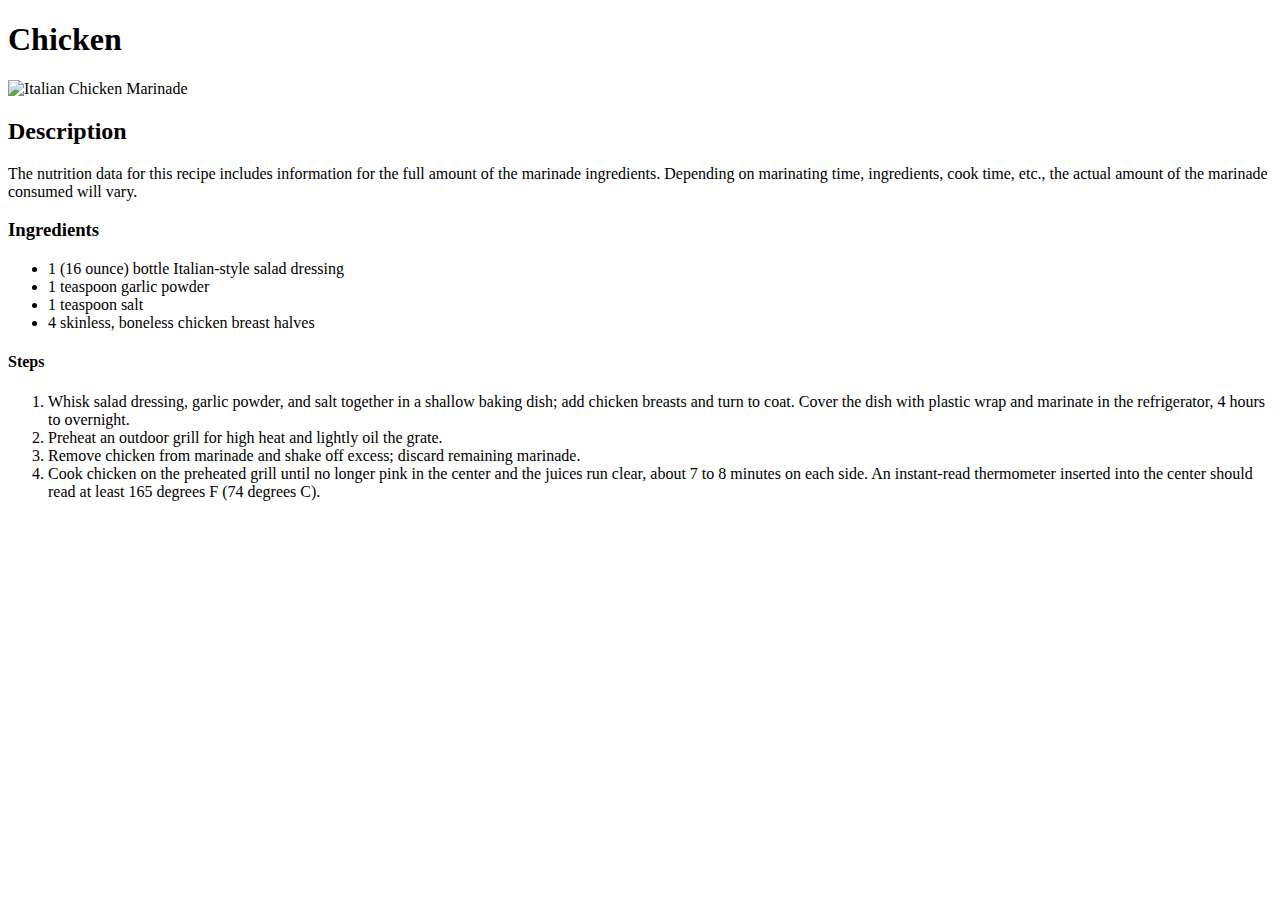
==== recipes/chicken.html @ bf8046ff "project done" ====
<!DOCTYPE html>
<html lang="en">
  <head>
    <meta charset="UTF-8" />
  </head>
  <body>
    <h1>Chicken</h1>
    <img src="C:\Users\lisma\odin-recipes\img\chicken.png" alt="Italian Chicken Marinade" />
    <h2>Description</h2>
    <p>
        The nutrition data for this recipe includes information for the full amount of the marinade ingredients. Depending on marinating time, ingredients, cook time, etc., the actual amount of the marinade consumed will vary.
    </p>
    <h3>Ingredients</h3>
    <ul>
        <li>1 (16 ounce) bottle Italian-style salad dressing</li>
        <li>1 teaspoon garlic powder</li>
        <li>1 teaspoon salt</li>
        <li>4 skinless, boneless chicken breast halves</li>
    </ul>
    <h4>Steps</h4>
    <ol>
        <li>Whisk salad dressing, garlic powder, and salt together in a shallow baking dish; add chicken breasts and turn to coat. Cover the dish with plastic wrap and marinate in the refrigerator, 4 hours to overnight.</li>
        <li>Preheat an outdoor grill for high heat and lightly oil the grate.</li>
        <li>Remove chicken from marinade and shake off excess; discard remaining marinade.</li>
        <li>Cook chicken on the preheated grill until no longer pink in the center and the juices run clear, about 7 to 8 minutes on each side. An instant-read thermometer inserted into the center should read at least 165 degrees F (74 degrees C).</li>
    </ol>
  </body>
</html>
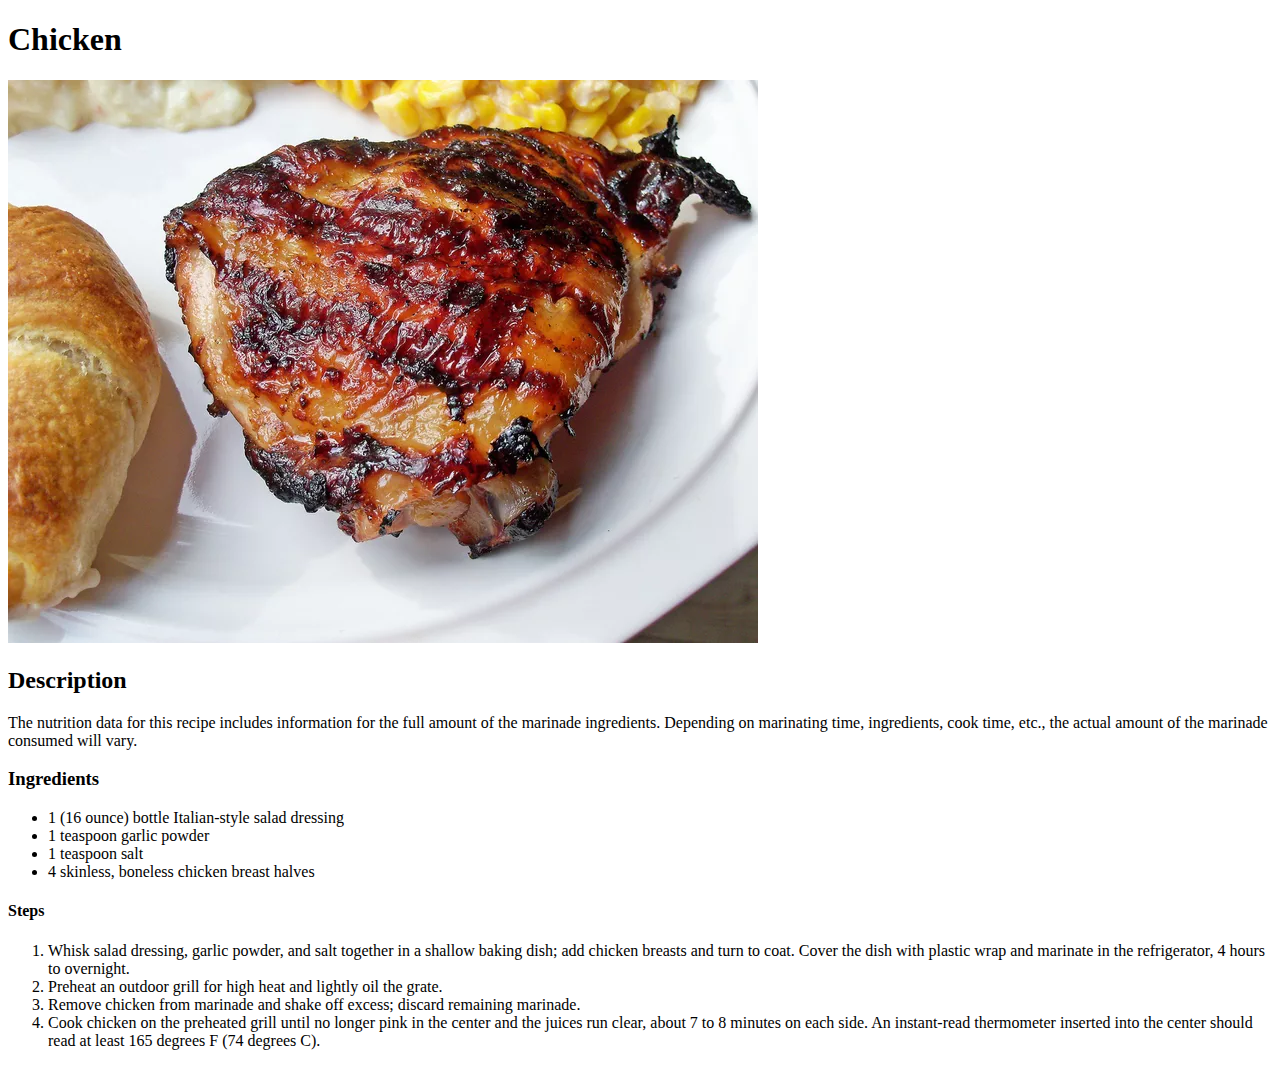
==== commit 3ed9f46f: "add simple css to index.html" ====
--- a/recipes/chicken.html
+++ b/recipes/chicken.html
@@ -5,7 +5,7 @@
   </head>
   <body>
     <h1>Chicken</h1>
-    <img src="C:\Users\lisma\odin-recipes\img\chicken.png" alt="Italian Chicken Marinade" />
+    <img src="\img\chicken.png" alt="Italian Chicken Marinade" />
     <h2>Description</h2>
     <p>
         The nutrition data for this recipe includes information for the full amount of the marinade ingredients. Depending on marinating time, ingredients, cook time, etc., the actual amount of the marinade consumed will vary.
@@ -25,4 +25,5 @@
         <li>Cook chicken on the preheated grill until no longer pink in the center and the juices run clear, about 7 to 8 minutes on each side. An instant-read thermometer inserted into the center should read at least 165 degrees F (74 degrees C).</li>
     </ol>
   </body>
+
 </html>
